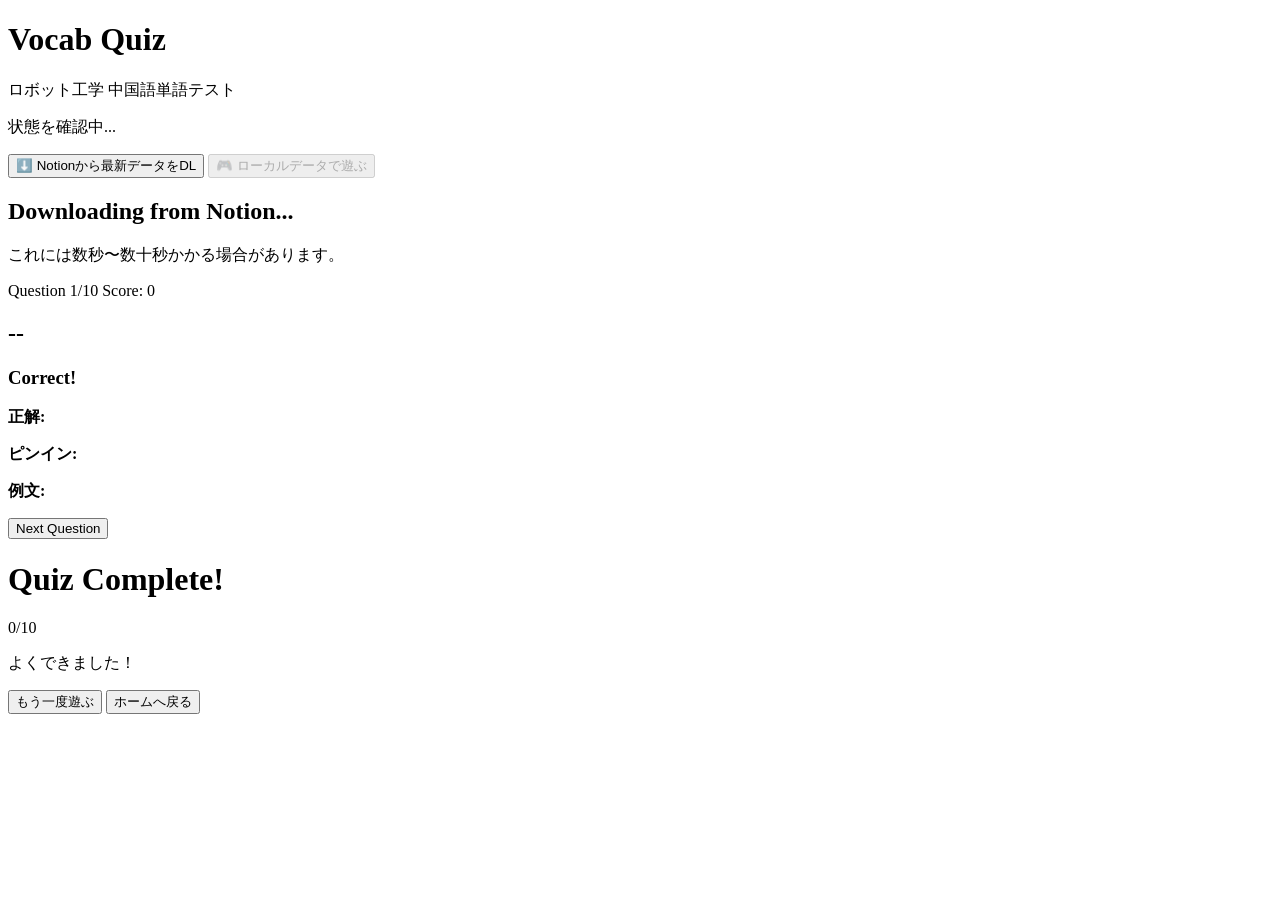
==== src/quiz/web/static/index.html @ 8eab02a0 "make game GUI" ====
<!DOCTYPE html>
<html lang="ja">
<head>
    <meta charset="UTF-8">
    <meta name="viewport" content="width=device-width, initial-scale=1.0">
    <title>Chinese Vocab Quiz</title>
    <link href="https://fonts.googleapis.com/css2?family=Outfit:wght@300;400;600;700&family=Noto+Sans+JP:wght@400;700&display=swap" rel="stylesheet">
    <link rel="stylesheet" href="/static/style.css">
</head>
<body>
    <div class="background-orbs">
        <div class="orb orb-1"></div>
        <div class="orb orb-2"></div>
        <div class="orb orb-3"></div>
    </div>

    <div class="container glass-panel" id="main-container">
        
        <!-- Screen 1: Start Screen -->
        <div id="start-screen" class="screen active">
            <h1>Vocab Quiz</h1>
            <p class="subtitle">ロボット工学 中国語単語テスト</p>
            
            <div class="status-box">
                <p id="local-status">状態を確認中...</p>
            </div>
            
            <div class="action-buttons">
                <button id="btn-download" class="btn primary">
                    <span class="icon">⬇️</span> Notionから最新データをDL
                </button>
                <button id="btn-local" class="btn secondary" disabled>
                    <span class="icon">🎮</span> ローカルデータで遊ぶ
                </button>
            </div>
        </div>

        <!-- Screen 2: Loading Screen -->
        <div id="loading-screen" class="screen">
            <div class="spinner"></div>
            <h2 id="loading-text">Downloading from Notion...</h2>
            <p>これには数秒〜数十秒かかる場合があります。</p>
        </div>

        <!-- Screen 3: Quiz Screen -->
        <div id="quiz-screen" class="screen">
            <div class="quiz-header">
                <span id="question-counter">Question 1/10</span>
                <span id="score-display">Score: 0</span>
            </div>
            
            <div class="word-card">
                <h2 id="target-word">--</h2>
            </div>
            
            <div class="choices-grid" id="choices-container">
                <!-- Choices will be injected here -->
            </div>
            
            <div id="feedback-panel" class="feedback-panel hidden">
                <h3 id="feedback-title">Correct!</h3>
                <div class="feedback-details">
                    <p><strong>正解:</strong> <span id="feedback-meaning"></span></p>
                    <p><strong>ピンイン:</strong> <span id="feedback-pinyin"></span></p>
                    <p><strong>例文:</strong> <span id="feedback-context"></span></p>
                </div>
                <button id="btn-next" class="btn primary full-width">Next Question</button>
            </div>
        </div>

        <!-- Screen 4: Results Screen -->
        <div id="results-screen" class="screen">
            <h1>Quiz Complete!</h1>
            <div class="score-circle">
                <span id="final-score">0</span><span class="total">/10</span>
            </div>
            <p id="result-message" class="result-message">よくできました！</p>
            
            <div class="action-buttons margin-top">
                <button id="btn-restart" class="btn primary">もう一度遊ぶ</button>
                <button id="btn-home" class="btn secondary">ホームへ戻る</button>
            </div>
        </div>

    </div>

    <script src="/static/script.js"></script>
</body>
</html>
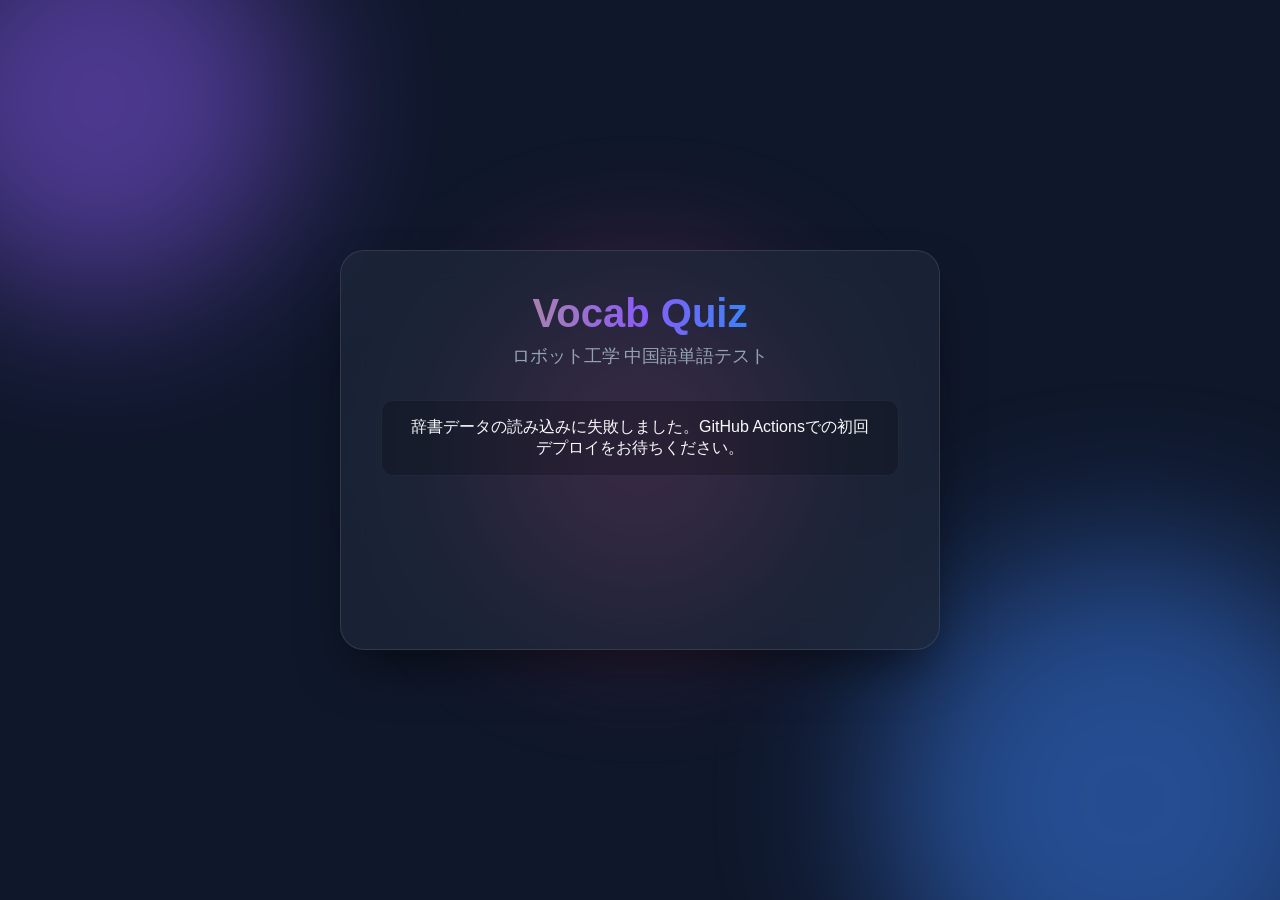
==== commit 0b44893e: "adopt git pages" ====
--- a/src/quiz/web/static/index.html
+++ b/src/quiz/web/static/index.html
@@ -5,7 +5,7 @@
     <meta name="viewport" content="width=device-width, initial-scale=1.0">
     <title>Chinese Vocab Quiz</title>
     <link href="https://fonts.googleapis.com/css2?family=Outfit:wght@300;400;600;700&family=Noto+Sans+JP:wght@400;700&display=swap" rel="stylesheet">
-    <link rel="stylesheet" href="/static/style.css">
+    <link rel="stylesheet" href="style.css">
 </head>
 <body>
     <div class="background-orbs">
@@ -22,27 +22,27 @@
             <p class="subtitle">ロボット工学 中国語単語テスト</p>
             
             <div class="status-box">
-                <p id="local-status">状態を確認中...</p>
+                <p id="local-status">辞書データを読み込み中...</p>
             </div>
             
-            <div class="action-buttons">
-                <button id="btn-download" class="btn primary">
-                    <span class="icon">⬇️</span> Notionから最新データをDL
-                </button>
-                <button id="btn-local" class="btn secondary" disabled>
-                    <span class="icon">🎮</span> ローカルデータで遊ぶ
-                </button>
+            <div id="setup-panel" class="hidden">
+                <h3 style="margin-bottom: 12px; font-size: 1.1rem; text-align: center;">出題数を選択してください</h3>
+                <div class="choices-grid" style="grid-template-columns: 1fr 1fr; gap: 8px;">
+                    <button class="choice-btn count-btn active-count" data-count="10">10問</button>
+                    <button class="choice-btn count-btn" data-count="30">30問</button>
+                    <button class="choice-btn count-btn" data-count="50">50問</button>
+                    <button class="choice-btn count-btn" data-count="100">100問</button>
+                </div>
+                
+                <div class="action-buttons margin-top">
+                    <button id="btn-start" class="btn primary full-width">
+                        <span class="icon">🚀</span> テストを開始する
+                    </button>
+                </div>
             </div>
         </div>
 
-        <!-- Screen 2: Loading Screen -->
-        <div id="loading-screen" class="screen">
-            <div class="spinner"></div>
-            <h2 id="loading-text">Downloading from Notion...</h2>
-            <p>これには数秒〜数十秒かかる場合があります。</p>
-        </div>
-
-        <!-- Screen 3: Quiz Screen -->
+        <!-- Screen 2: Quiz Screen -->
         <div id="quiz-screen" class="screen">
             <div class="quiz-header">
                 <span id="question-counter">Question 1/10</span>
@@ -68,7 +68,7 @@
             </div>
         </div>
 
-        <!-- Screen 4: Results Screen -->
+        <!-- Screen 3: Results Screen -->
         <div id="results-screen" class="screen">
             <h1>Quiz Complete!</h1>
             <div class="score-circle">
@@ -84,6 +84,6 @@
 
     </div>
 
-    <script src="/static/script.js"></script>
+    <script src="script.js"></script>
 </body>
 </html>
--- a/src/quiz/web/static/style.css
+++ b/src/quiz/web/static/style.css
@@ -0,0 +1,378 @@
+:root {
+    --bg-color: #0f172a;
+    --text-main: #f8fafc;
+    --text-muted: #94a3b8;
+    --primary: #8b5cf6;
+    --primary-hover: #7c3aed;
+    --secondary: #334155;
+    --secondary-hover: #475569;
+    --success: #10b981;
+    --error: #ef4444;
+    --glass-bg: rgba(30, 41, 59, 0.7);
+    --glass-border: rgba(255, 255, 255, 0.1);
+}
+
+* {
+    margin: 0;
+    padding: 0;
+    box-sizing: border-box;
+}
+
+body {
+    font-family: 'Outfit', 'Noto Sans JP', sans-serif;
+    color: var(--text-main);
+    background-color: var(--bg-color);
+    min-height: 100vh;
+    display: flex;
+    justify-content: center;
+    align-items: center;
+    overflow: hidden;
+    position: relative;
+}
+
+/* Background animated orbs */
+.background-orbs {
+    position: absolute;
+    width: 100vw;
+    height: 100vh;
+    overflow: hidden;
+    z-index: -1;
+}
+
+.orb {
+    position: absolute;
+    border-radius: 50%;
+    filter: blur(80px);
+    opacity: 0.5;
+    animation: float 20s infinite ease-in-out alternate;
+}
+
+.orb-1 {
+    width: 400px;
+    height: 400px;
+    background: #8b5cf6;
+    top: -100px;
+    left: -100px;
+}
+
+.orb-2 {
+    width: 500px;
+    height: 500px;
+    background: #3b82f6;
+    bottom: -150px;
+    right: -100px;
+    animation-delay: -5s;
+}
+
+.orb-3 {
+    width: 300px;
+    height: 300px;
+    background: #ec4899;
+    top: 50%;
+    left: 50%;
+    transform: translate(-50%, -50%);
+    animation-delay: -10s;
+}
+
+@keyframes float {
+    0% { transform: translate(0, 0) scale(1); }
+    100% { transform: translate(50px, 50px) scale(1.1); }
+}
+
+/* Glassmorphism Container */
+.glass-panel {
+    background: var(--glass-bg);
+    backdrop-filter: blur(16px);
+    -webkit-backdrop-filter: blur(16px);
+    border: 1px solid var(--glass-border);
+    border-radius: 24px;
+    padding: 40px;
+    width: 90%;
+    max-width: 600px;
+    box-shadow: 0 25px 50px -12px rgba(0, 0, 0, 0.5);
+    position: relative;
+    overflow: hidden;
+    min-height: 400px;
+}
+
+/* Screens */
+.screen {
+    display: none;
+    flex-direction: column;
+    align-items: center;
+    justify-content: center;
+    width: 100%;
+    animation: fadeIn 0.4s ease-out forwards;
+}
+
+.screen.active {
+    display: flex;
+}
+
+@keyframes fadeIn {
+    from { opacity: 0; transform: translateY(10px); }
+    to { opacity: 1; transform: translateY(0); }
+}
+
+/* Typography */
+h1 {
+    font-size: 2.5rem;
+    font-weight: 700;
+    margin-bottom: 8px;
+    background: linear-gradient(to right, #a881af, #8b5cf6, #3b82f6);
+    background-clip: text;
+    -webkit-background-clip: text;
+    -webkit-text-fill-color: transparent;
+    text-align: center;
+}
+
+h2 {
+    font-size: 2rem;
+    font-weight: 600;
+    margin-bottom: 16px;
+    text-align: center;
+}
+
+.subtitle {
+    font-size: 1.1rem;
+    color: var(--text-muted);
+    margin-bottom: 32px;
+}
+
+/* Specific UI Elements */
+.status-box {
+    background: rgba(0, 0, 0, 0.2);
+    border-radius: 12px;
+    padding: 16px 24px;
+    margin-bottom: 32px;
+    width: 100%;
+    text-align: center;
+    border: 1px solid rgba(255,255,255,0.05);
+}
+
+.action-buttons {
+    display: flex;
+    flex-direction: column;
+    gap: 16px;
+    width: 100%;
+}
+
+.margin-top {
+    margin-top: 32px;
+}
+
+.btn {
+    padding: 16px 24px;
+    border-radius: 12px;
+    border: none;
+    font-size: 1.1rem;
+    font-weight: 600;
+    cursor: pointer;
+    transition: all 0.2s ease;
+    display: flex;
+    align-items: center;
+    justify-content: center;
+    gap: 8px;
+    font-family: inherit;
+    color: white;
+}
+
+.btn:disabled {
+    opacity: 0.5;
+    cursor: not-allowed;
+    transform: none !important;
+}
+
+.btn.primary {
+    background: var(--primary);
+    box-shadow: 0 4px 14px 0 rgba(139, 92, 246, 0.39);
+}
+
+.btn.primary:not(:disabled):hover {
+    background: var(--primary-hover);
+    transform: translateY(-2px);
+}
+
+.btn.secondary {
+    background: var(--secondary);
+}
+
+.btn.secondary:not(:disabled):hover {
+    background: var(--secondary-hover);
+    transform: translateY(-2px);
+}
+
+.full-width {
+    width: 100%;
+}
+
+/* Spinner */
+.spinner {
+    width: 48px;
+    height: 48px;
+    border: 4px solid rgba(255,255,255,0.1);
+    border-top-color: var(--primary);
+    border-radius: 50%;
+    animation: spin 1s infinite linear;
+    margin-bottom: 24px;
+}
+
+@keyframes spin {
+    100% { transform: rotate(360deg); }
+}
+
+/* Quiz UI */
+.quiz-header {
+    display: flex;
+    justify-content: space-between;
+    width: 100%;
+    margin-bottom: 24px;
+    color: var(--text-muted);
+    font-weight: 600;
+}
+
+.word-card {
+    background: rgba(255,255,255,0.03);
+    border: 1px solid rgba(255,255,255,0.05);
+    border-radius: 16px;
+    padding: 32px;
+    margin-bottom: 24px;
+    width: 100%;
+    text-align: center;
+}
+
+.word-card h2 {
+    font-size: 3.5rem;
+    margin: 0;
+    font-weight: 700;
+    letter-spacing: 2px;
+}
+
+.choices-grid {
+    display: grid;
+    grid-template-columns: 1fr;
+    gap: 12px;
+    width: 100%;
+}
+
+.choice-btn {
+    background: rgba(255,255,255,0.05);
+    border: 1px solid rgba(255,255,255,0.1);
+    border-radius: 12px;
+    padding: 16px;
+    font-size: 1.1rem;
+    color: white;
+    cursor: pointer;
+    transition: all 0.2s ease;
+    text-align: left;
+    font-family: inherit;
+}
+
+.choice-btn:hover:not(:disabled) {
+    background: rgba(255,255,255,0.1);
+    transform: translateX(4px);
+}
+
+.choice-btn.correct {
+    background: rgba(16, 185, 129, 0.2);
+    border-color: var(--success);
+    color: var(--success);
+}
+
+.choice-btn.incorrect {
+    background: rgba(239, 68, 68, 0.2);
+    border-color: var(--error);
+    color: var(--error);
+}
+
+.choice-btn:disabled {
+    cursor: default;
+}
+
+.count-btn {
+    text-align: center;
+    font-weight: 600;
+}
+
+.count-btn.active-count {
+    background: var(--primary);
+    border-color: var(--primary);
+    color: white;
+}
+
+/* Feedback panel */
+.feedback-panel {
+    margin-top: 24px;
+    padding: 20px;
+    border-radius: 12px;
+    width: 100%;
+    animation: fadeIn 0.3s forwards;
+}
+
+.feedback-panel.correct-bg {
+    background: rgba(16, 185, 129, 0.1);
+    border: 1px solid rgba(16, 185, 129, 0.2);
+}
+
+.feedback-panel.incorrect-bg {
+    background: rgba(239, 68, 68, 0.1);
+    border: 1px solid rgba(239, 68, 68, 0.2);
+}
+
+.feedback-panel h3 {
+    margin-bottom: 12px;
+    font-size: 1.4rem;
+}
+
+.correct-bg h3 { color: var(--success); }
+.incorrect-bg h3 { color: var(--error); }
+
+.feedback-details p {
+    margin-bottom: 8px;
+    line-height: 1.5;
+    color: var(--text-main);
+}
+.feedback-details strong { color: var(--text-muted); }
+
+.hidden { display: none !important; }
+
+/* Score */
+.score-circle {
+    width: 150px;
+    height: 150px;
+    border-radius: 50%;
+    background: conic-gradient(var(--primary) 100%, rgba(255,255,255,0.1) 0);
+    display: flex;
+    justify-content: center;
+    align-items: center;
+    font-size: 3.5rem;
+    font-weight: 700;
+    margin: 24px 0;
+    position: relative;
+}
+
+.score-circle::before {
+    content: '';
+    position: absolute;
+    width: 130px;
+    height: 130px;
+    background: var(--bg-color);
+    border-radius: 50%;
+    z-index: 1;
+}
+
+.score-circle span {
+    position: relative;
+    z-index: 2;
+}
+
+.score-circle .total {
+    font-size: 1.5rem;
+    color: var(--text-muted);
+    margin-top: 15px;
+}
+
+.result-message {
+    font-size: 1.5rem;
+    font-weight: 600;
+}
